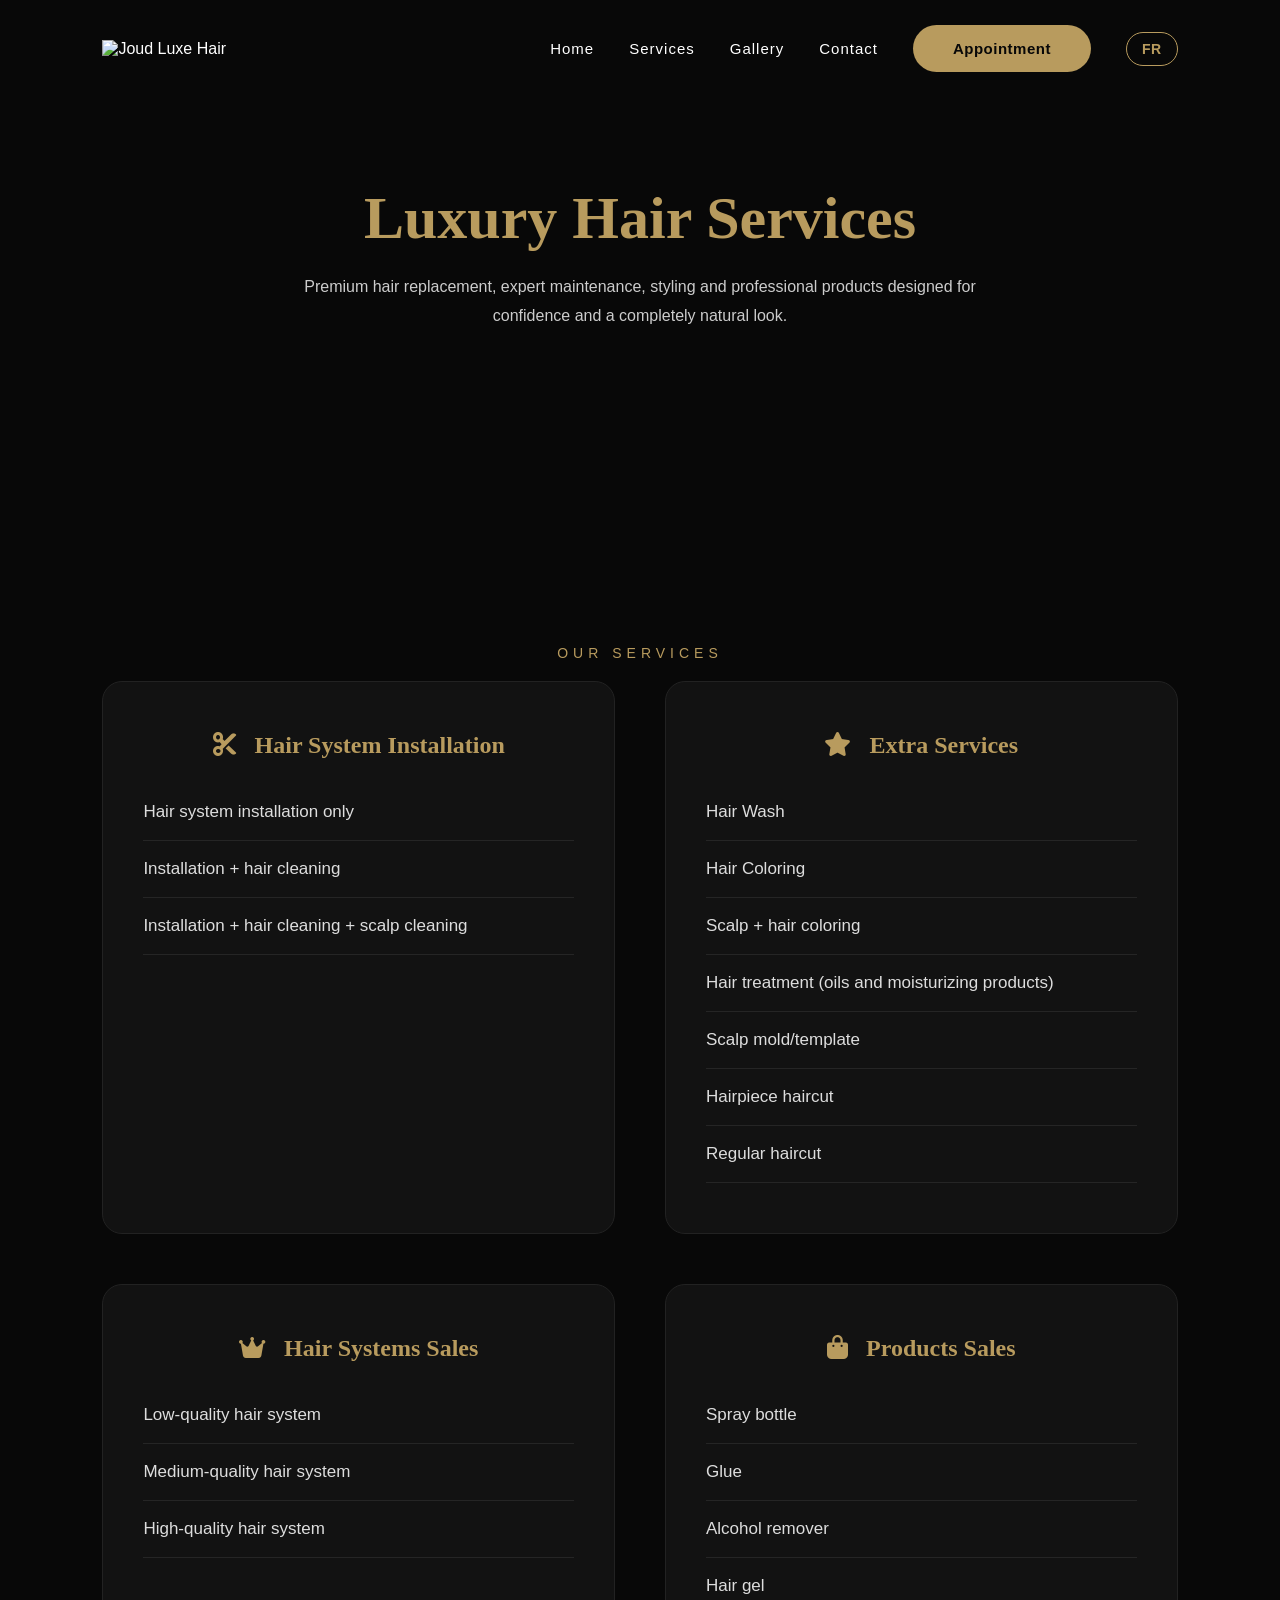
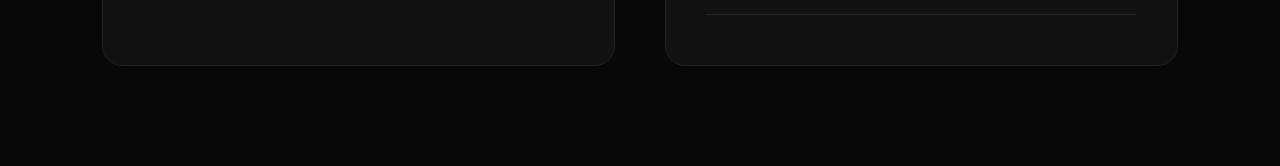
==== services.html @ 6a25751c "Add files via upload" ====
<!DOCTYPE html>
<html lang="en">

<head>

    <link rel="stylesheet" href="https://unpkg.com/aos@2.3.4/dist/aos.css">

    <link rel="stylesheet" href="https://cdnjs.cloudflare.com/ajax/libs/font-awesome/6.7.2/css/all.min.css">

<meta charset="UTF-8">

<meta name="viewport" content="width=device-width, initial-scale=1.0">

<title>Joud Luxe Hair - Services</title>

<link rel="stylesheet" href="style.css">

</head>

<section class="services-hero">

    <div class="services-hero-content" data-aos="fade-up">

        
        <h1>
            Luxury Hair Services
        </h1>

        <p>
            Premium hair replacement, expert maintenance,
            styling and professional products designed
            for confidence and a completely natural look.
        </p>

    </div>

</section>
<body>


<header class="header" id="header">



    <img class="logo" src="Images/3ca42b45-1911-49f8-a15d-68932380a4a7.png" alt="Joud Luxe Hair">


    <div class="header-right">


       <nav class="header-links">

    <a href="index.html">Home</a>

    <a href="services.html">Services</a>

    <a href="gallery.html">Gallery</a>

    <a href="contact.html" class="active">Contact</a>

</nav>


        <button>
            Appointment
        </button>


        <button id="language">
            FR
        </button>


    </div>


</header>



<section class="services-page" data-aos="fade-up">


   <p class="section-subtitle">
        OUR SERVICES
    </p>


    <div class="services-list">


     <div class="service-category" data-aos="fade-up">

            <h2>
    <i class="fa-solid fa-scissors"></i>
    Hair System Installation
</h2>
            <ul>

                <li>Hair system installation only</li>

                <li>Installation + hair cleaning</li>

                <li>Installation + hair cleaning + scalp cleaning</li>

            </ul>

        </div>



       <div class="service-category" data-aos="fade-up" data-aos-delay="100">

            <h2>
    <i class="fa-solid fa-star"></i>
    Extra Services
</h2>

            <ul>

                <li>Hair Wash</li>

                <li>Hair Coloring

</li>

                <li>Scalp + hair coloring</li>

                <li>Hair treatment (oils and moisturizing products)</li>

                <li>Scalp mold/template</li>

                <li>Hairpiece haircut</li>

                <li>Regular haircut</li>

            </ul>

        </div>



        <div class="service-category" data-aos="fade-up" data-aos-delay="200">

            <h2>
    <i class="fa-solid fa-crown"></i>
    Hair Systems Sales
</h2>

            <ul>

                <li>Low-quality hair system</li>

                <li>Medium-quality hair system</li>

                <li>High-quality hair system</li>

            </ul>

        </div>



        <div class="service-category" data-aos="fade-up" data-aos-delay="400">

            <h2>
    <i class="fa-solid fa-bag-shopping"></i>
    Products Sales
</h2>

            <ul>

                <li>Spray bottle</li>

                <li>Glue</li>

                <li>Alcohol remover</li>

                <li>Hair gel</li>

            </ul>

        </div>


    </div>


</section>


</body>

<script src="https://unpkg.com/aos@2.3.4/dist/aos.js"></script>

<script>
AOS.init({
    duration:1000,
    once:true
});
</script>

</html>
---- style.css ----
*{
    margin:0;
    padding:0;
    box-sizing:border-box;
}

:root{
    --black:#0A0A0A;
    --section:#121212;
    --gold:#C9A24B;
    --white:#FFFFFF;
    --gray:#A9A9A9;
}

html{
    scroll-behavior:smooth;
}

body{
    font-family:'Roboto',sans-serif;
    background:var(--black);
    color:var(--white);
}

h1,h2,h3,h4{
    font-family:'Playfair Display',serif;
}


/* =========================
        LUXURY HEADER
========================= */


.header{

    position:fixed;

    top:0;

    left:0;

    width:100%;

    z-index:1000;

    background:transparent;

    display:flex;

    justify-content:space-between;

    align-items:center;

    padding:25px 8%;

    transition:.5s;

}


.header.scrolled{

    background:#080808;

    box-shadow:0 10px 30px rgba(0,0,0,.6);

    padding:15px 8%;

    border-bottom:1px solid #222;

}



.header-right{

    display:flex;

    align-items:center;

    gap:35px;

}



.logo{

    width:160px;

}



.header-links{

    display:flex;

    gap:35px;

    align-items:center;

}



.header-links a{

    color:#fff;

    text-decoration:none;

    font-size:15px;

    letter-spacing:1px;

    transition:.3s;

}



.header-links a:hover{

    color:#B89B5E;

}



/* MAIN BUTTON */

button{

    background:#B89B5E;

    color:#080808;

    border:none;

    padding:15px 40px;

    border-radius:50px;

    cursor:pointer;

    font-size:15px;

    font-weight:600;

    letter-spacing:.5px;

    transition:.4s;

}



button:hover{

    background:#d4b06a;

    transform:translateY(-4px);

    box-shadow:0 15px 30px rgba(184,155,94,.35);

}

/* =========================
        HOME HERO
========================= */


.hero{

    min-height:100vh;

    display:flex;

    justify-content:center;

    align-items:center;

    text-align:center;

    padding:150px 8%;

    background:
    linear-gradient(
    rgba(0,0,0,.65),
    rgba(0,0,0,.8)
    ),
    url("Images/home-hero.jpg");

    background-size:cover;

    background-position:center;

}



.hero h1{

    color:#B89B5E;

    font-size:80px;

    font-family:'Playfair Display',serif;

    line-height:1.1;

}



.hero p{

    color:#ddd;

    font-size:22px;

    max-width:700px;

    margin:30px auto;

    line-height:1.8;

}

/* ==========================
        ABOUT SECTION
========================== */

.about{

    background:#080808;

    display:grid;

    grid-template-columns:1fr 1fr;

    align-items:center;

    gap:90px;

    padding:150px 8%;

}


.about-image{

    position:relative;

}


.about-image img{

    width:100%;

    height:650px;

    object-fit:cover;

    border-radius:25px;

    border:1px solid #222;

}


/* gold detail */

.about-image::after{

    content:"";

    position:absolute;

    width:80px;

    height:80px;

    border-right:2px solid #B89B5E;

    border-bottom:2px solid #B89B5E;

    right:-20px;

    bottom:-20px;

}



.about-content{

    max-width:600px;

}


.section-subtitle{

    color:#B89B5E;

    letter-spacing:5px;

    font-size:14px;

    margin-bottom:25px;

}



.about-content h2{

    color:#B89B5E;

    font-family:'Playfair Display',serif;

    font-size:55px;

    line-height:1.2;

    margin-bottom:35px;

}



.about-content p{

    color:#ccc;

    font-size:18px;

    line-height:1.9;

    margin-bottom:20px;

}



.gold-btn{

    display:inline-block;

    margin-top:25px;

    padding:17px 45px;

    border:1px solid #B89B5E;

    color:white;

    text-decoration:none;

    transition:.4s;

}



.gold-btn:hover{

    background:#B89B5E;

    color:#080808;

}
/* ===== FEATURES ===== */

.features{

    padding:100px 8%;

    background:#111;

    text-align:center;

}

.features h2{

    font-size:45px;

    color:#B89B5E;

    margin-bottom:60px;

}

.features-grid{

    display:grid;

    grid-template-columns:repeat(3,1fr);

    gap:30px;

}

.feature{

    background:#1a1a1a;

    padding:40px;

    border-radius:20px;

    transition:.3s;

    border:1px solid #2b2b2b;

}

.feature:hover{

    transform:translateY(-10px);

    border-color:#B89B5E;

}

.feature h3{

    color:#B89B5E;

    margin-bottom:20px;

    font-size:24px;

}

.feature p{

    color:#d0d0d0;

    line-height:1.8;

}

/* ===== SERVICES ===== */


.services-page{

    padding:180px 8% 120px;

    background:#080808;

    text-align:center;

}

.services-hero{

    height:100vh;

    display:flex;

    justify-content:center;

    align-items:center;

    padding-top:100px;

    box-sizing:border-box;

}

.services-hero-content{

    transform:translateY(50px);

}


.section-subtitle{

    color:#B89B5E;

    letter-spacing:5px;

    font-size:14px;

    margin-bottom:20px;

}
.services-page h1{

    color:#B89B5E;

    font-size:55px;

    margin-bottom:60px;

}


.services{

    text-align:center;

    padding:120px 8%;

}


.services h2{

    color:#B89B5E;

    font-family:'Playfair Display', serif;

    font-size:50px;

    margin-top:20px;

}



.services-grid{

    display:grid;

    grid-template-columns:repeat(4,1fr);

    gap:25px;

}



.service-card{

    background:#121212;

    padding:40px 25px;

    border-radius:20px;

    border:1px solid #222;

    transition:.4s;

}



.service-card:hover{

    transform:translateY(-12px);

    border-color:#B89B5E;

}



.service-card h3{

    color:#B89B5E;

    font-size:24px;

    margin-bottom:20px;

}



.service-card p{

    color:#cccccc;

    line-height:1.7;

}



/* MOBILE */

@media(max-width:900px){

    .services-grid{

        grid-template-columns:1fr;

    }

}

/* ===== GALLERY ===== */


.gallery{

    padding:120px 8%;

    background:#111;

    text-align:center;

}



.gallery h2{

    font-size:50px;

    margin-bottom:60px;

}


.gallery-grid{

    display:grid;

    grid-template-columns:repeat(4,1fr);

    gap:25px;

}


.gallery-item{

    border-radius:20px;

    overflow:hidden;

}


.gallery-item img{

    width:100%;

    height:220px;

    object-fit:cover;

    display:block;

    border-radius:20px;

    transition:.4s;

}



/* MOBILE */

@media(max-width:900px){

    .gallery-grid{

        grid-template-columns:1fr;

    }

}


/* ===== REVIEWS ===== */


.reviews{

    padding:120px 8%;

    background:#080808;

    text-align:center;

}



.reviews h2{

    font-size:50px;

    margin-bottom:60px;

}



.reviews-grid{

    display:grid;

    grid-template-columns:repeat(3,1fr);

    gap:30px;

}



.review-card{

    background:#121212;

    padding:40px;

    border-radius:20px;

    border:1px solid #222;

}



.review-card p{

    color:#dddddd;

    font-size:18px;

    line-height:1.8;

    font-style:italic;

    margin-bottom:25px;

}



.review-card h3{

    color:#B89B5E;

}



/* MOBILE */

@media(max-width:900px){

    .reviews-grid{

        grid-template-columns:1fr;

    }

}

/* ===== APPOINTMENT ===== */


.appointment{

    padding:120px 8%;

    background:

    linear-gradient(
    rgba(0,0,0,.75),
    rgba(0,0,0,.75)
    ),

    url("Images/appointment.jpg");

    background-size:cover;

    background-position:center;

    text-align:center;

}



.appointment-content{

    max-width:800px;

    margin:auto;

}



.appointment h2{

    font-size:55px;

    margin:25px 0;

}



.appointment p{

    color:#dddddd;

    font-size:20px;

    line-height:1.8;

}



.appointment-buttons{

    margin-top:40px;

    display:flex;

    justify-content:center;

    gap:20px;

}



.outline-btn{

    background:transparent;

    color:#B89B5E;

    border:1px solid #B89B5E;

}



.outline-btn:hover{

    background:#B89B5E;

    color:black;

}



/* MOBILE */

@media(max-width:900px){

    .appointment-buttons{

        flex-direction:column;

    }

}




/* MOBILE */

@media(max-width:900px){

    .footer-container{

        grid-template-columns:1fr;

    }

}
/* WHATSAPP BUTTON */

.whatsapp{

    position:fixed;

    right:30px;

    bottom:30px;

    z-index:9999;

    display:flex;

    align-items:center;

    gap:12px;

    background:#25D366;

    color:white;

    padding:15px 25px;

    border-radius:50px;

    text-decoration:none;

    font-weight:bold;

    box-shadow:0 10px 30px rgba(0,0,0,.4);

    transition:.3s;

}


.whatsapp:hover{

    transform:translateY(-5px);

}


.whatsapp-icon{

    font-size:22px;

}


/* floating animation */

@keyframes pulse{


    0%{

        box-shadow:0 0 0 0 rgba(37,211,102,.7);

    }


    70%{

        box-shadow:0 0 0 15px rgba(37,211,102,0);

    }


    100%{

        box-shadow:0 0 0 0 rgba(37,211,102,0);

    }

}

#language{

    background:transparent;

    color:#B89B5E;

    border:1px solid #B89B5E;

    padding:8px 15px;

    font-size:14px;

}


#language:hover{

    background:#B89B5E;

    color:black;

}


.appointment{

    background:
    linear-gradient(rgba(0,0,0,.75), rgba(0,0,0,.75)),
    url("Images/consultation.jpg");

    background-size:cover;
    background-position:center;
    background-attachment:fixed;

    padding:140px 8%;
    text-align:center;

}

.gallery-description{

    max-width:700px;

    margin:20px auto 60px;

    color:#cccccc;

    font-size:18px;

    line-height:1.8;

}

/* LIGHTBOX */

.lightbox{

    display:none;

    position:fixed;

    top:0;

    left:0;

    width:100%;

    height:100%;

    background:rgba(0,0,0,.9);

    justify-content:center;

    align-items:center;

    z-index:3000;

}


.lightbox img{

    max-width:85%;

    max-height:85%;

    border-radius:20px;

}


.close-lightbox{

    position:absolute;

    top:30px;

    right:50px;

    color:white;

    font-size:50px;

    cursor:pointer;

}

/* SERVICES PAGE */


.services-page{

    padding:150px 8% 100px;

    background:#080808;

    text-align:center;

}


.services-page h1{

    color:#B89B5E;

    font-size:55px;

    margin-bottom:60px;

}



.services-list{

    display:grid;

    grid-template-columns:repeat(2,1fr);

    gap:50px;

    max-width:1100px;

    margin:auto;

}



.service-category{

    background:#121212;

    border:1px solid #222;

    border-radius:20px;

   padding:50px 40px;

    text-align:center;

    transition:.3s;

}



.service-category:hover{

    border-color:#B89B5E;

    transform:translateY(-5px);

}



.service-category h2{

    color:#B89B5E;

    margin-bottom:25px;

}




@media(max-width:768px){

    .services-list{

        grid-template-columns:1fr;

    }


    .services-page h1{

        font-size:40px;

    }

}

.service-category ul{

    list-style:none;

    padding:0;

}

.service-category li{

     padding:14px 0;

    border-bottom:1px solid #1d1d1d;

    color:#dddddd;

    font-size:17px;

}

.services-hero{

    height:55vh;

    display:flex;

    justify-content:center;

    align-items:center;

    text-align:center;

    padding:0 10%;

    background:#080808;

}


.services-hero h1{

    font-size:60px;

    color:#B89B5E;

    margin:20px 0;

}


.services-hero p{

    max-width:700px;

    margin:auto;

    color:#cccccc;

    line-height:1.8;

}

.service-category h2 i{

    color:#B89B5E;

    margin-right:12px;

    font-size:24px;

}

.service-category li{

    display:flex;

    justify-content:space-between;

    align-items:center;

    padding:18px 0;

    border-bottom:1px solid #252525;

    font-size:17px;

    color:#dddddd;

    transition:.3s;

}


.service-category li:hover{

    color:#B89B5E;

    padding-left:10px;

}

.contact-info{

    display:grid;

    grid-template-columns:repeat(3,1fr);

    gap:30px;

    padding:80px 8%;

}


.contact-card{

    background:#121212;

    border:1px solid #222;

    border-radius:20px;

    padding:45px;

    text-align:center;

    transition:.4s;

}


.contact-card:hover{

    transform:translateY(-8px);

    border-color:#B89B5E;

}


.contact-card i{

    font-size:40px;

    color:#B89B5E;

    margin-bottom:20px;

}


.contact-card h3{

    margin-bottom:15px;

}


.contact-card p{

    color:#cfcfcf;

}

.consultation{

    padding:100px 8%;

    text-align:center;

}


.consultation h2{

    font-size:50px;

    color:#B89B5E;

    margin:20px 0;

}


.consultation p{

    max-width:700px;

    margin:auto;

    color:#cccccc;

    line-height:1.8;

}


.consultation-btn{

    display:inline-block;

    margin-top:40px;

    background:#B89B5E;

    color:#080808;

    text-decoration:none;

    padding:18px 45px;

    border-radius:50px;

    font-weight:bold;

    transition:.4s;

}


.consultation-btn:hover{

    background:white;

    transform:translateY(-5px);

}

.contact-info{

    display:grid;

    grid-template-columns:repeat(3,1fr);

    gap:30px;

    margin:80px auto;

    width:90%;

    max-width:1200px;

}

.contact-card{

    background:#111;

    border:1px solid #222;

    border-radius:20px;

    padding:40px;

    text-align:center;

    transition:.3s;

}

.contact-card:hover{

    transform:translateY(-8px);

    border-color:#B89B5E;

    box-shadow:0 15px 40px rgba(184,155,94,.15);

}

.contact-card h3{

    color:#B89B5E;

    margin-bottom:15px;

}

.contact-card p{

    color:#ddd;

    line-height:1.7;

}

.consultation{

    text-align:center;

    max-width:850px;

    margin:120px auto;

    padding:0 20px;

}

.consultation h2{

    font-size:48px;

    margin:20px 0;

}

.consultation-btn{

    display:inline-block;

    margin-top:35px;

    background:#B89B5E;

    color:#000;

    padding:18px 40px;

    border-radius:50px;

    text-decoration:none;

    font-weight:bold;

    transition:.3s;

}

.consultation-btn:hover{

    background:#d4b06a;

    transform:translateY(-4px);

}
/* =================================
        LUXURY GALLERY PAGE
================================= */


.gallery-banner{

    min-height:60vh;

    display:flex;

    justify-content:center;

    align-items:center;

    text-align:center;

    padding:150px 8% 100px;

    background:#080808;

}


.gallery-banner h1{

    color:#B89B5E;

    font-size:70px;

    margin-bottom:30px;

}


.gallery-banner p{

    color:#ddd;

    font-size:20px;

    line-height:1.8;

}


/* FEATURED IMAGE */

.featured-work{

    padding:80px 8%;

    background:#080808;

}


.featured-work img{

    width:100%;

    height:650px;

    object-fit:cover;

    border-radius:20px;

    border:1px solid #222;

}



/* GALLERY GRID */

.transformation-grid{

    background:#080808;

    padding:80px 8%;

    display:grid;

    grid-template-columns:repeat(2,1fr);

    gap:25px;

}



.transformation-grid div{

    background:#121212;

    border:1px solid #222;

    border-radius:20px;

    overflow:hidden;

    transition:.3s;

}



.transformation-grid div:hover{

    border-color:#B89B5E;

    transform:translateY(-8px);

}



.transformation-grid img{

    width:100%;

    height:100%;

    object-fit:cover;

    transition:.5s;

}



.transformation-grid img:hover{

    transform:scale(1.05);

}



.large{

    height:500px;

}


.wide{

    grid-column:span 2;

    height:350px;

}


.transformation-grid div:not(.large):not(.wide){

    height:250px;

}



/* CTA */

.cta-section{

    background:#121212;

    text-align:center;

    padding:120px 8%;

    border-top:1px solid #222;

}


.cta-section h2{

    color:#B89B5E;

    font-size:55px;

}



.gold-btn{

    display:inline-block;

    margin-top:40px;

    padding:18px 45px;

    color:white;

    border:1px solid #B89B5E;

    text-decoration:none;

    transition:.3s;

}



.gold-btn:hover{

    background:#B89B5E;

    color:#080808;

}

@media(max-width:900px){

.transformation-grid{

grid-template-columns:1fr;

}

.large,
.wide,
.transformation-grid div{

height:350px;

grid-column:auto;

grid-row:auto;

}

.featured-work img{

height:400px;

}

.cta-section h2{

font-size:2.5rem;

}

}


/* Gallery opening animation */

.gallery-banner-content,
.featured-work,
.transformation-grid,
.cta-section {

    animation: fadeUp 1.2s ease forwards;

}


@keyframes fadeUp {

    from {

        opacity:0;
        transform:translateY(40px);

    }


    to {

        opacity:1;
        transform:translateY(0);

    }

}

/* =================================
        ABOUT PAGE
================================= */


/* HERO */

.about-hero{

    min-height:70vh;

    display:flex;

    justify-content:center;

    align-items:center;

    text-align:center;

    padding:150px 8% 100px;

    background:#080808;

}


.about-hero-content{

    max-width:900px;

}


.about-hero h1{

    color:#B89B5E;

    font-family:'Playfair Display',serif;

    font-size:75px;

    line-height:1.15;

    margin:30px 0;

}


.about-hero p{

    color:#ddd;

    font-size:20px;

    line-height:1.8;

}


/* STORY SECTION */


.about-story{

    display:grid;

    grid-template-columns:1fr 1fr;

    align-items:center;

    gap:80px;

    padding:150px 8%;

    background:#080808;

}



.story-image img{

    width:100%;

    height:650px;

    object-fit:cover;

    border-radius:25px;

    border:1px solid #222;

}



.story-content h2{

    color:#B89B5E;

    font-family:'Playfair Display',serif;

    font-size:55px;

    line-height:1.2;

    margin:25px 0 35px;

}



.story-content p{

    color:#ccc;

    font-size:18px;

    line-height:1.9;

    margin-bottom:20px;

}



/* VALUES */


.values{

    display:grid;

    grid-template-columns:repeat(3,1fr);

    gap:40px;

    padding:100px 8% 150px;

    background:#121212;

}



.value-card{

    background:#080808;

    border:1px solid #222;

    border-radius:20px;

    padding:50px 35px;

    text-align:center;

    transition:.4s;

}



.value-card:hover{

    border-color:#B89B5E;

    transform:translateY(-8px);

}



.value-card h3{

    color:#B89B5E;

    font-family:'Playfair Display',serif;

    font-size:30px;

    margin-bottom:20px;

}



.value-card p{

    color:#bbb;

    line-height:1.8;

}

@media(max-width:900px){

    .about-hero h1{

        font-size:45px;

    }


    .about-story{

        grid-template-columns:1fr;

    }


    .story-image img{

        height:450px;

    }


    .story-content h2{

        font-size:38px;

    }


    .values{

        grid-template-columns:1fr;

    }

}

/* OUR WORK SECTION */

.gallery .section-subtitle{

    color:#B89B5E;

}


.gallery h2{

    color:#B89B5E;

}


.gallery p{

    color:#cccccc;

}

/* PRIVATE CONSULTATION */

.appointment-content .section-subtitle{

    color:#B89B5E;

}


.appointment-content h2{

    color:#B89B5E;

}


.appointment-content p{

    color:#cccccc;

}

/* CLIENT EXPERIENCES */

.reviews .section-subtitle{

    color:#B89B5E;

}


.reviews h2{

    color:#B89B5E;

}


.reviews p{

    color:#cccccc;

}

/* GALLERY PAGE */

.gallery-container{

    display:grid;

    grid-template-columns:repeat(2,1fr);

    gap:30px;

    padding:80px 8%;

    background:#080808;

}


   .gallery-container img{

    width:100%;

    height:350px;

    object-fit:contain;

    background:transparent;

    border-radius:20px;

    transition:.5s;

}

/* LUXURY GALLERY ANIMATION */

.gallery-container img{

    opacity:0;

    transform:translateY(40px);

    animation:galleryFade 1s ease forwards;

}


.gallery-container img:nth-child(1){

    animation-delay:.1s;

}


.gallery-container img:nth-child(2){

    animation-delay:.3s;

}


.gallery-container img:nth-child(3){

    animation-delay:.5s;

}


.gallery-container img:nth-child(4){

    animation-delay:.7s;

}



@keyframes galleryFade{

    to{

        opacity:1;

        transform:translateY(0);

    }

}

#gallery h2{

    color:#B89B5E !important;

    font-family:'Playfair Display', serif !important;

    font-size:60px !important;

    font-weight:700;

    text-align:center !important;

    letter-spacing:3px;

    margin:0 auto 60px;

    text-transform:uppercase;

}

#gallery{

    background:#080808;

    padding:100px 8%;

    text-align:center;

}

/* ===========================
   LUXURY LOADER
=========================== */

#loader{

    position:fixed;

    inset:0;

    background:#050505;

    display:flex;

    justify-content:center;

    align-items:center;

    z-index:99999;

    transition:opacity .8s ease, visibility .8s ease;

}


#loader.hidden{

    opacity:0;

    visibility:hidden;

}


.loader-content{

    text-align:center;

    animation:fadeLogo 1.5s ease;

}


.loader-content img{

    width:170px;

    margin-bottom:25px;

}


.loader-content h1{

    color:#B89B5E;

    font-family:'Playfair Display',serif;

    font-size:48px;

    letter-spacing:8px;

    margin-bottom:35px;

}


.gold-line{

    width:0;

    height:2px;

    background:#B89B5E;

    margin:auto;

    animation:goldLine 1.5s forwards;

}


@keyframes goldLine{

    from{

        width:0;

    }

    to{

        width:220px;

    }

}


@keyframes fadeLogo{

    from{

        opacity:0;

        transform:translateY(20px);

    }

    to{

        opacity:1;

        transform:translateY(0);

    }

}

/* ===== LUXURY FOOTER ===== */

.footer{

    background:#050505;

    padding:90px 8% 40px;

    border-top:1px solid rgba(184,155,94,.3);

    text-align:center;

    display:flex;

    flex-direction:column;

    align-items:center;

}


.footer-logo{

    width:140px;

    margin-bottom:25px;

}


.footer h2{

    color:#B89B5E;

    font-family:'Playfair Display',serif;

    font-size:42px;

    letter-spacing:5px;

    margin-bottom:20px;

}


.footer p{

    color:#aaa;

    line-height:1.8;

}


.footer-nav{

    display:flex;

    justify-content:center;

    gap:40px;

    flex-wrap:wrap;

    margin:40px 0;

}


.footer-nav a{

    color:#ddd;

    text-decoration:none;

    transition:.3s;

}


.footer-nav a:hover{

    color:#B89B5E;

}


.footer-social{

    display:flex;

    justify-content:center;

    gap:20px;

    margin:30px 0;

}


.footer-contact{

    text-align:center;

}


.footer-bottom{

    width:100%;

    text-align:center;

    margin-top:50px;

    padding-top:25px;

    border-top:1px solid rgba(255,255,255,.1);

    color:#777;

}
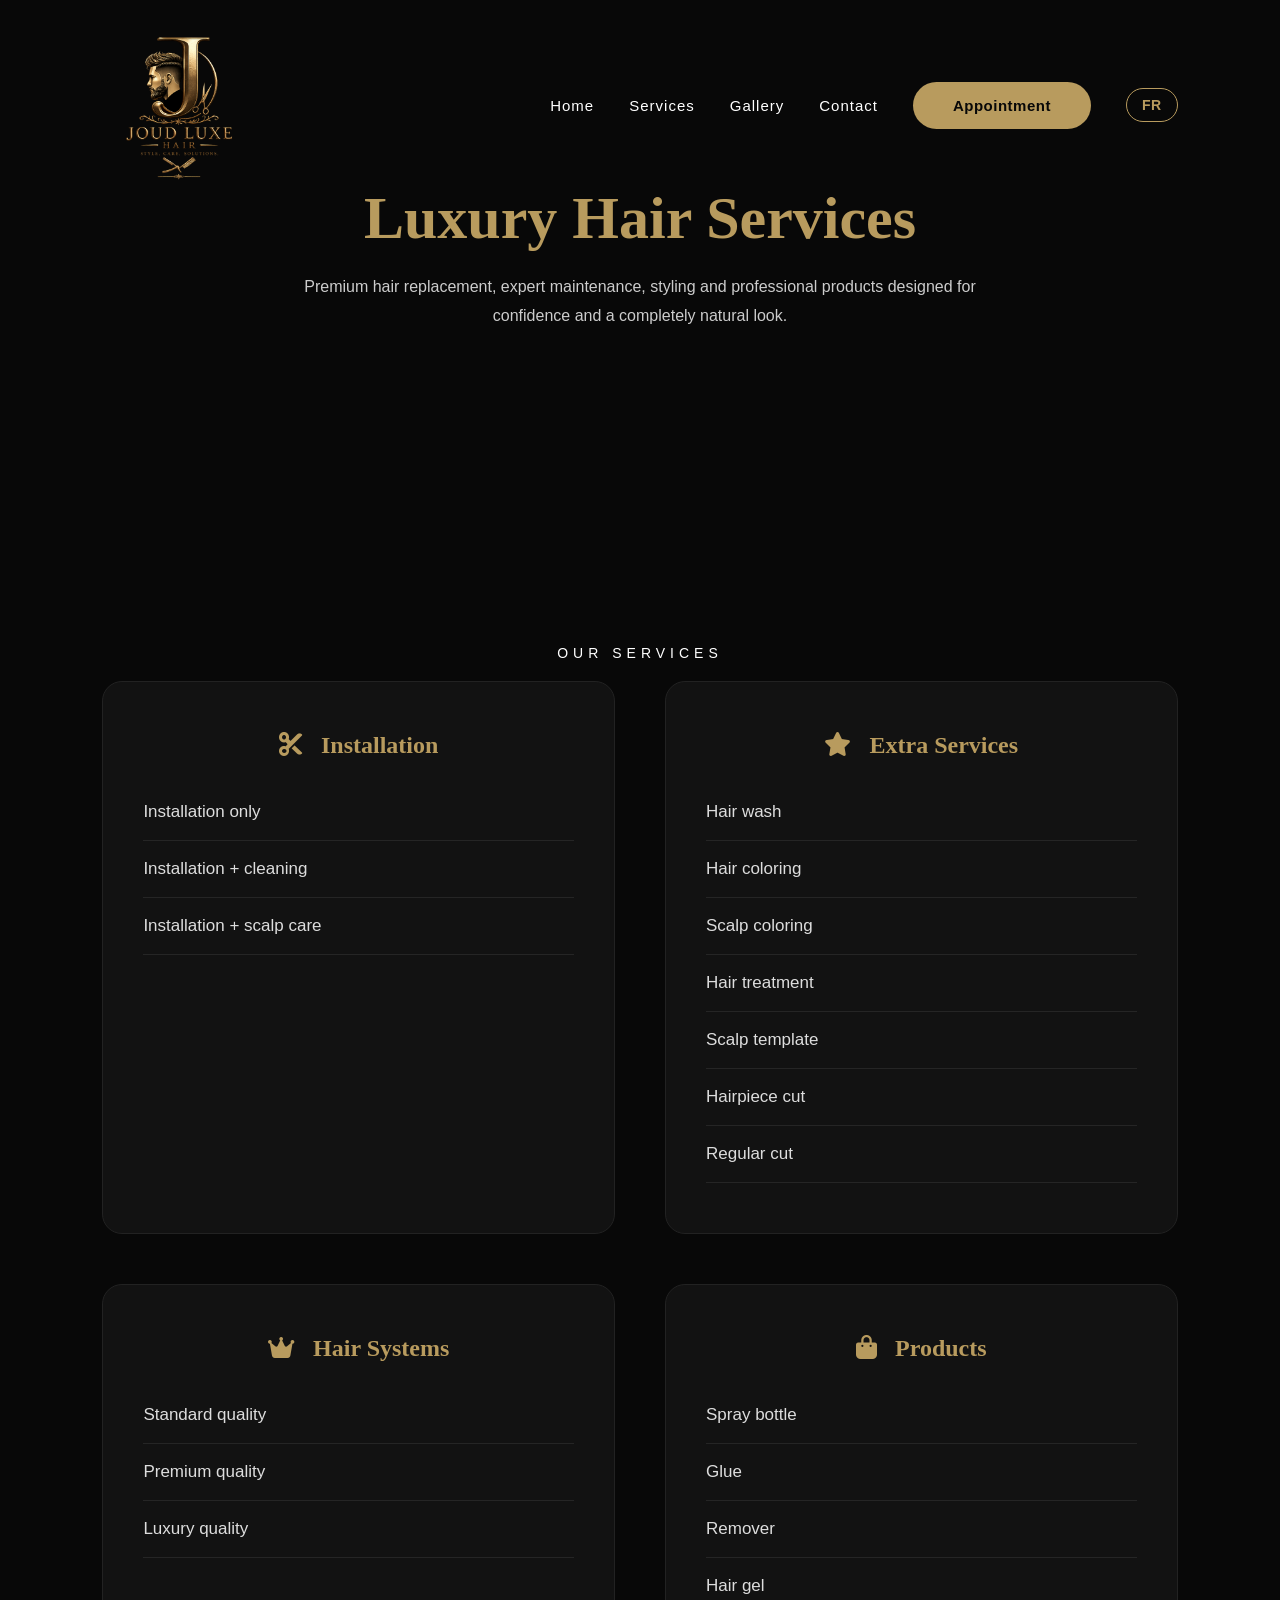
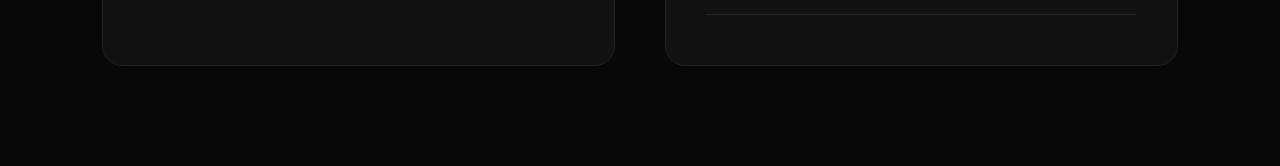
==== commit 7127dcd2: "Add files via upload" ====
--- a/services.html
+++ b/services.html
@@ -91,96 +91,92 @@
 
      <div class="service-category" data-aos="fade-up">
 
-            <h2>
-    <i class="fa-solid fa-scissors"></i>
-    Hair System Installation
-</h2>
-            <ul>
+    <h2>
+        <i class="fa-solid fa-scissors"></i>
+        Installation
+    </h2>
 
-                <li>Hair system installation only</li>
+    <ul>
 
-                <li>Installation + hair cleaning</li>
+        <li>Installation only</li>
 
-                <li>Installation + hair cleaning + scalp cleaning</li>
+        <li>Installation + cleaning</li>
 
-            </ul>
+        <li>Installation + scalp care</li>
 
-        </div>
+    </ul>
+
+</div>
 
 
+<div class="service-category" data-aos="fade-up" data-aos-delay="100">
 
-       <div class="service-category" data-aos="fade-up" data-aos-delay="100">
+    <h2>
+        <i class="fa-solid fa-star"></i>
+        Extra Services
+    </h2>
 
-            <h2>
-    <i class="fa-solid fa-star"></i>
-    Extra Services
-</h2>
+    <ul>
 
-            <ul>
+        <li>Hair wash</li>
 
-                <li>Hair Wash</li>
+        <li>Hair coloring</li>
 
-                <li>Hair Coloring
+        <li>Scalp coloring</li>
 
-</li>
+        <li>Hair treatment</li>
 
-                <li>Scalp + hair coloring</li>
+        <li>Scalp template</li>
 
-                <li>Hair treatment (oils and moisturizing products)</li>
+        <li>Hairpiece cut</li>
 
-                <li>Scalp mold/template</li>
+        <li>Regular cut</li>
 
-                <li>Hairpiece haircut</li>
+    </ul>
 
-                <li>Regular haircut</li>
-
-            </ul>
-
-        </div>
+</div>
 
 
+<div class="service-category" data-aos="fade-up" data-aos-delay="200">
 
-        <div class="service-category" data-aos="fade-up" data-aos-delay="200">
+    <h2>
+        <i class="fa-solid fa-crown"></i>
+        Hair Systems
+    </h2>
 
-            <h2>
-    <i class="fa-solid fa-crown"></i>
-    Hair Systems Sales
-</h2>
+    <ul>
 
-            <ul>
+        <li>Standard quality</li>
 
-                <li>Low-quality hair system</li>
+        <li>Premium quality</li>
 
-                <li>Medium-quality hair system</li>
+        <li>Luxury quality</li>
 
-                <li>High-quality hair system</li>
+    </ul>
 
-            </ul>
-
-        </div>
+</div>
 
 
+<div class="service-category" data-aos="fade-up" data-aos-delay="400">
 
-        <div class="service-category" data-aos="fade-up" data-aos-delay="400">
+    <h2>
+        <i class="fa-solid fa-bag-shopping"></i>
+        Products
+    </h2>
 
-            <h2>
-    <i class="fa-solid fa-bag-shopping"></i>
-    Products Sales
-</h2>
+    <ul>
 
-            <ul>
+        <li>Spray bottle</li>
 
-                <li>Spray bottle</li>
+        <li>Glue</li>
 
-                <li>Glue</li>
+        <li>Remover</li>
 
-                <li>Alcohol remover</li>
+        <li>Hair gel</li>
 
-                <li>Hair gel</li>
+    </ul>
 
-            </ul>
-
-        </div>
+</div>
 
 
     </div>
--- a/style.css
+++ b/style.css
@@ -624,6 +624,7 @@
 }
 
 
+
 .gallery-grid{
 
     display:grid;
@@ -635,28 +636,36 @@
 }
 
 
+
 .gallery-item{
 
+    overflow:hidden;
+
     border-radius:20px;
 
-    overflow:hidden;
-
-}
+}
+
 
 
 .gallery-item img{
 
     width:100%;
 
-    height:220px;
+    height:350px;
+    
+    display: block;
 
     object-fit:cover;
 
-    display:block;
-
-    border-radius:20px;
-
-    transition:.4s;
+    transition:.5s;
+
+}
+
+
+
+.gallery-item img:hover{
+
+    transform:scale(1.08);
 
 }
 
@@ -868,6 +877,108 @@
 
 }
 
+/* ===== FOOTER ===== */
+
+
+.footer{
+
+    background:#050505;
+
+    padding:80px 8% 30px;
+
+    border-top:1px solid #B89B5E;
+
+}
+
+
+
+.footer-container{
+
+    display:grid;
+
+    grid-template-columns:repeat(3,1fr);
+
+    gap:50px;
+
+}
+
+
+
+.footer h2{
+
+    color:#B89B5E;
+
+    font-size:35px;
+
+    margin-bottom:20px;
+
+}
+
+
+
+.footer h3{
+
+    color:#B89B5E;
+
+    margin-bottom:20px;
+
+}
+
+
+
+.footer p{
+
+    color:#cccccc;
+
+    line-height:1.8;
+
+}
+
+
+
+.footer-links{
+
+    display:flex;
+
+    flex-direction:column;
+
+    gap:12px;
+
+}
+
+
+
+.footer-links a{
+
+    color:#cccccc;
+
+    text-decoration:none;
+
+}
+
+
+
+.footer-links a:hover{
+
+    color:#B89B5E;
+
+}
+
+
+
+.footer-bottom{
+
+    margin-top:50px;
+
+    padding-top:20px;
+
+    border-top:1px solid #222;
+
+    text-align:center;
+
+    color:#777;
+
+}
 
 
 
@@ -882,23 +993,22 @@
     }
 
 }
-/* WHATSAPP BUTTON */
+/* ===== WHATSAPP BUTTON ===== */
+
 
 .whatsapp{
 
     position:fixed;
 
+    bottom:30px;
+
     right:30px;
 
-    bottom:30px;
-
-    z-index:9999;
-
     display:flex;
 
     align-items:center;
 
-    gap:12px;
+    gap:10px;
 
     background:#25D366;
 
@@ -912,18 +1022,26 @@
 
     font-weight:bold;
 
+    font-size:16px;
+
     box-shadow:0 10px 30px rgba(0,0,0,.4);
 
+    z-index:2000;
+
+    animation:pulse 2s infinite;
+
     transition:.3s;
 
 }
 
 
+
 .whatsapp:hover{
 
-    transform:translateY(-5px);
-
-}
+    transform:translateY(-5px) scale(1.05);
+
+}
+
 
 
 .whatsapp-icon{
@@ -931,6 +1049,7 @@
     font-size:22px;
 
 }
+
 
 
 /* floating animation */
@@ -1585,7 +1704,7 @@
 
     grid-template-columns:repeat(2,1fr);
 
-    gap:25px;
+    gap:40px;
 
 }
 
@@ -1641,23 +1760,25 @@
 
 .large{
 
-    height:500px;
-
-}
+    height:850px;
+
+}
+
 
 
 .wide{
 
     grid-column:span 2;
 
-    height:350px;
-
-}
+    height:550px;
+
+}
+
 
 
 .transformation-grid div:not(.large):not(.wide){
 
-    height:250px;
+    height:450px;
 
 }
 
@@ -1976,466 +2097,731 @@
     line-height:1.8;
 
 }
-
-@media(max-width:900px){
-
-    .about-hero h1{
-
-        font-size:45px;
-
-    }
-
-
-    .about-story{
-
-        grid-template-columns:1fr;
-
-    }
-
-
-    .story-image img{
-
-        height:450px;
-
-    }
-
-
-    .story-content h2{
-
-        font-size:38px;
-
-    }
-
-
-    .values{
-
-        grid-template-columns:1fr;
-
-    }
-
-}
-
-/* OUR WORK SECTION */
-
-.gallery .section-subtitle{
-
-    color:#B89B5E;
-
-}
-
-
-.gallery h2{
-
-    color:#B89B5E;
-
-}
-
-
-.gallery p{
-
-    color:#cccccc;
-
-}
-
-/* PRIVATE CONSULTATION */
-
-.appointment-content .section-subtitle{
-
-    color:#B89B5E;
-
-}
-
-
-.appointment-content h2{
-
-    color:#B89B5E;
-
-}
-
-
-.appointment-content p{
-
-    color:#cccccc;
-
-}
-
-/* CLIENT EXPERIENCES */
-
-.reviews .section-subtitle{
-
-    color:#B89B5E;
-
-}
-
-
-.reviews h2{
-
-    color:#B89B5E;
-
-}
-
-
-.reviews p{
-
-    color:#cccccc;
-
-}
-
-/* GALLERY PAGE */
-
-.gallery-container{
-
-    display:grid;
-
-    grid-template-columns:repeat(2,1fr);
-
-    gap:30px;
-
-    padding:80px 8%;
-
-    background:#080808;
-
-}
-
-
-   .gallery-container img{
-
-    width:100%;
-
-    height:350px;
-
-    object-fit:contain;
-
-    background:transparent;
-
-    border-radius:20px;
-
-    transition:.5s;
-
-}
-
-/* LUXURY GALLERY ANIMATION */
-
-.gallery-container img{
-
-    opacity:0;
-
-    transform:translateY(40px);
-
-    animation:galleryFade 1s ease forwards;
-
-}
-
-
-.gallery-container img:nth-child(1){
-
-    animation-delay:.1s;
-
-}
-
-
-.gallery-container img:nth-child(2){
-
-    animation-delay:.3s;
-
-}
-
-
-.gallery-container img:nth-child(3){
-
-    animation-delay:.5s;
-
-}
-
-
-.gallery-container img:nth-child(4){
-
-    animation-delay:.7s;
-
-}
-
-
-
-@keyframes galleryFade{
-
-    to{
-
-        opacity:1;
-
-        transform:translateY(0);
-
-    }
-
-}
-
-#gallery h2{
-
-    color:#B89B5E !important;
-
-    font-family:'Playfair Display', serif !important;
-
-    font-size:60px !important;
-
-    font-weight:700;
-
-    text-align:center !important;
-
-    letter-spacing:3px;
-
-    margin:0 auto 60px;
-
-    text-transform:uppercase;
-
-}
-
-#gallery{
-
-    background:#080808;
-
-    padding:100px 8%;
-
-    text-align:center;
-
-}
-
-/* ===========================
-   LUXURY LOADER
-=========================== */
-
-#loader{
-
-    position:fixed;
-
-    inset:0;
-
-    background:#050505;
-
-    display:flex;
-
-    justify-content:center;
-
-    align-items:center;
-
-    z-index:99999;
-
-    transition:opacity .8s ease, visibility .8s ease;
-
-}
-
-
-#loader.hidden{
-
-    opacity:0;
-
-    visibility:hidden;
-
-}
-
-
-.loader-content{
-
-    text-align:center;
-
-    animation:fadeLogo 1.5s ease;
-
-}
-
-
-.loader-content img{
-
-    width:170px;
-
-    margin-bottom:25px;
-
-}
-
-
-.loader-content h1{
-
-    color:#B89B5E;
-
-    font-family:'Playfair Display',serif;
-
-    font-size:48px;
-
-    letter-spacing:8px;
-
-    margin-bottom:35px;
-
-}
-
-
-.gold-line{
-
-    width:0;
-
-    height:2px;
-
-    background:#B89B5E;
-
-    margin:auto;
-
-    animation:goldLine 1.5s forwards;
-
-}
-
-
-@keyframes goldLine{
-
-    from{
-
-        width:0;
-
-    }
-
-    to{
-
-        width:220px;
-
-    }
-
-}
-
-
-@keyframes fadeLogo{
-
-    from{
-
-        opacity:0;
-
-        transform:translateY(20px);
-
-    }
-
-    to{
-
-        opacity:1;
-
-        transform:translateY(0);
-
-    }
-
-}
-
-/* ===== LUXURY FOOTER ===== */
-
-.footer{
-
-    background:#050505;
-
-    padding:90px 8% 40px;
-
-    border-top:1px solid rgba(184,155,94,.3);
-
-    text-align:center;
-
-    display:flex;
-
-    flex-direction:column;
-
-    align-items:center;
-
-}
-
-
-.footer-logo{
-
-    width:140px;
-
-    margin-bottom:25px;
-
-}
-
-
-.footer h2{
-
-    color:#B89B5E;
-
-    font-family:'Playfair Display',serif;
-
-    font-size:42px;
-
-    letter-spacing:5px;
-
-    margin-bottom:20px;
-
-}
-
-
-.footer p{
-
-    color:#aaa;
-
-    line-height:1.8;
-
-}
-
-
-.footer-nav{
-
-    display:flex;
-
-    justify-content:center;
-
-    gap:40px;
-
-    flex-wrap:wrap;
-
-    margin:40px 0;
-
-}
-
-
-.footer-nav a{
-
-    color:#ddd;
-
-    text-decoration:none;
-
-    transition:.3s;
-
-}
-
-
-.footer-nav a:hover{
-
-    color:#B89B5E;
-
-}
-
-
-.footer-social{
-
-    display:flex;
-
-    justify-content:center;
-
-    gap:20px;
-
-    margin:30px 0;
-
-}
-
-
-.footer-contact{
-
-    text-align:center;
-
-}
-
-
-.footer-bottom{
-
-    width:100%;
-
-    text-align:center;
-
-    margin-top:50px;
-
-    padding-top:25px;
-
-    border-top:1px solid rgba(255,255,255,.1);
-
-    color:#777;
-
-}+/* =================================
+   COMPLETE MOBILE RESPONSIVE FIX
+================================= */
+
+html,
+body {
+    width: 100%;
+    max-width: 100%;
+    overflow-x: hidden;
+}
+
+img {
+    max-width: 100%;
+}
+
+
+
+/* =================================
+   TABLET AND MOBILE
+================================= */
+
+@media (max-width: 900px) {
+
+    /* HEADER */
+
+    .header {
+        position: relative;
+        width: 100%;
+        padding: 25px 20px;
+        flex-direction: column;
+        align-items: center;
+        justify-content: center;
+        gap: 20px;
+        background: #080808;
+    }
+
+    .logo {
+        width: 120px;
+        height: auto;
+        object-fit: contain;
+    }
+
+    .header-right {
+        width: 100%;
+        display: flex;
+        flex-direction: column;
+        align-items: center;
+        gap: 18px;
+    }
+
+    .header-links {
+        width: 100%;
+        display: flex;
+        flex-wrap: wrap;
+        justify-content: center;
+        align-items: center;
+        gap: 12px 20px;
+    }
+
+    .header-links a {
+        margin: 0;
+        font-size: 15px;
+        white-space: nowrap;
+    }
+
+    .header-right button {
+        width: 100%;
+        max-width: 320px;
+        padding: 14px 20px;
+    }
+
+    #language {
+        width: 100%;
+        max-width: 320px;
+    }
+
+
+    /* HOME HERO */
+
+    .hero {
+        min-height: auto;
+        width: 100%;
+        padding: 90px 20px;
+        background-position: center;
+    }
+
+    .hero h1 {
+        font-size: 46px;
+        line-height: 1.1;
+        overflow-wrap: normal;
+        word-break: normal;
+    }
+
+    .hero p {
+        width: 100%;
+        max-width: 600px;
+        font-size: 17px;
+        line-height: 1.7;
+    }
+
+
+    /* ABOUT HOME SECTION */
+
+    .about {
+        width: 100%;
+        display: grid;
+        grid-template-columns: 1fr;
+        gap: 45px;
+        padding: 80px 20px;
+    }
+
+    .about-image,
+    .about-content {
+        width: 100%;
+        max-width: 100%;
+    }
+
+    .about-image::after {
+        display: none;
+    }
+
+    .about-image img {
+        width: 100%;
+        height: auto;
+        max-height: none;
+        object-fit: contain;
+        display: block;
+        margin: 0 auto;
+        border-radius: 20px;
+    }
+
+    .about-content h2 {
+        font-size: 40px;
+        line-height: 1.15;
+        word-break: normal;
+        overflow-wrap: normal;
+    }
+
+    .about-content p {
+        font-size: 17px;
+        line-height: 1.8;
+    }
+
+
+    /* FEATURES */
+
+    .features {
+        width: 100%;
+        padding: 80px 20px;
+    }
+
+    .features h2 {
+        font-size: 38px;
+    }
+
+    .features-grid {
+        width: 100%;
+        grid-template-columns: 1fr;
+        gap: 22px;
+    }
+
+    .feature {
+        width: 100%;
+        padding: 35px 25px;
+    }
+
+
+    /* SERVICES */
+
+    .services,
+    .services-page {
+        width: 100%;
+        padding-left: 20px;
+        padding-right: 20px;
+    }
+
+    .services-hero {
+        width: 100%;
+        height: auto;
+        min-height: 420px;
+        padding: 80px 20px;
+    }
+
+    .services-hero-content {
+        width: 100%;
+        max-width: 700px;
+        transform: none;
+    }
+
+    .services-hero h1,
+    .services-page h1 {
+        font-size: 42px;
+        line-height: 1.15;
+    }
+
+    .services-hero p {
+        font-size: 16px;
+    }
+
+    .services-grid,
+    .services-list {
+        width: 100%;
+        grid-template-columns: 1fr;
+        gap: 25px;
+    }
+
+    .service-card,
+    .service-category {
+        width: 100%;
+        padding: 35px 25px;
+    }
+
+
+    /* GALLERY HOME PAGE */
+
+    .gallery {
+        width: 100%;
+        padding: 80px 20px;
+    }
+
+    .gallery h2 {
+        font-size: 40px;
+    }
+
+    .gallery-grid {
+        width: 100%;
+        grid-template-columns: 1fr;
+        gap: 25px;
+    }
+
+    .gallery-item {
+        width: 100%;
+        height: auto;
+        overflow: hidden;
+        border-radius: 20px;
+    }
+
+    .gallery-item img {
+        width: 100%;
+        height: auto;
+        max-height: none;
+        object-fit: contain;
+        display: block;
+    }
+
+
+    /* GALLERY PAGE */
+
+    .gallery-banner {
+        width: 100%;
+        min-height: auto;
+        padding: 90px 20px 70px;
+    }
+
+    .gallery-banner h1 {
+        font-size: 44px;
+        line-height: 1.15;
+    }
+
+    .gallery-banner p {
+        font-size: 17px;
+    }
+
+    .featured-work {
+        width: 100%;
+        padding: 50px 20px;
+    }
+
+    .featured-work img {
+        width: 100%;
+        height: auto;
+        max-height: none;
+        object-fit: contain;
+        display: block;
+    }
+
+    .transformation-grid {
+        width: 100%;
+        padding: 50px 20px;
+        grid-template-columns: 1fr;
+        gap: 25px;
+    }
+
+    .transformation-grid div,
+    .transformation-grid div:not(.large):not(.wide),
+    .transformation-grid .large,
+    .transformation-grid .wide {
+        width: 100%;
+        height: auto;
+        grid-column: auto;
+        grid-row: auto;
+    }
+
+    .transformation-grid img {
+        width: 100%;
+        height: auto;
+        max-height: none;
+        object-fit: contain;
+        display: block;
+    }
+
+
+    /* REVIEWS */
+
+    .reviews {
+        width: 100%;
+        padding: 80px 20px;
+    }
+
+    .reviews h2 {
+        font-size: 40px;
+    }
+
+    .reviews-grid {
+        width: 100%;
+        grid-template-columns: 1fr;
+        gap: 25px;
+    }
+
+    .review-card {
+        width: 100%;
+        padding: 30px 22px;
+    }
+
+
+    /* APPOINTMENT */
+
+    .appointment {
+        width: 100%;
+        padding: 90px 20px;
+        background-attachment: scroll;
+    }
+
+    .appointment-content {
+        width: 100%;
+        max-width: 700px;
+        margin: 0 auto;
+        transform: none;
+    }
+
+    .appointment h2 {
+        font-size: 40px;
+        line-height: 1.2;
+    }
+
+    .appointment p {
+        font-size: 17px;
+    }
+
+    .appointment-buttons {
+        width: 100%;
+        display: flex;
+        flex-direction: column;
+        align-items: center;
+        gap: 15px;
+    }
+
+    .appointment-buttons a,
+    .appointment-buttons button {
+        width: 100%;
+        max-width: 320px;
+    }
+
+
+    /* CONTACT */
+
+    .contact-info {
+        width: 100%;
+        padding: 60px 20px;
+        margin: 0 auto;
+        grid-template-columns: 1fr;
+        gap: 25px;
+    }
+
+    .contact-card {
+        width: 100%;
+        padding: 35px 22px;
+    }
+
+    .consultation {
+        width: 100%;
+        max-width: 100%;
+        margin: 0 auto;
+        padding: 80px 20px;
+    }
+
+    .consultation h2 {
+        font-size: 38px;
+        line-height: 1.2;
+    }
+
+
+    /* ABOUT PAGE */
+
+    .about-hero {
+        width: 100%;
+        min-height: auto;
+        padding: 90px 20px 70px;
+    }
+
+    .about-hero h1 {
+        font-size: 44px;
+        line-height: 1.15;
+    }
+
+    .about-hero p {
+        font-size: 17px;
+    }
+
+    .about-story {
+        width: 100%;
+        grid-template-columns: 1fr;
+        gap: 45px;
+        padding: 80px 20px;
+    }
+
+    .story-image,
+    .story-content {
+        width: 100%;
+    }
+
+    .story-image img {
+        width: 100%;
+        height: auto;
+        max-height: none;
+        object-fit: contain;
+        display: block;
+        margin: 0 auto;
+        border-radius: 20px;
+    }
+
+    .story-content h2 {
+        font-size: 38px;
+        line-height: 1.2;
+    }
+
+    .values {
+        width: 100%;
+        padding: 70px 20px;
+        grid-template-columns: 1fr;
+        gap: 25px;
+    }
+
+    .value-card {
+        width: 100%;
+    }
+
+
+    /* FOOTER */
+
+    .footer {
+        width: 100%;
+        padding: 60px 20px 110px;
+        text-align: center;
+        overflow: hidden;
+    }
+
+    .footer-container {
+        width: 100%;
+        display: grid;
+        grid-template-columns: 1fr;
+        gap: 30px;
+        align-items: center;
+    }
+
+    .footer-logo {
+        width: 110px;
+        height: auto;
+        object-fit: contain;
+        display: block;
+        margin: 0 auto 15px;
+    }
+
+    .footer h2 {
+        font-size: 30px;
+        line-height: 1.2;
+    }
+
+    .footer h3 {
+        font-size: 21px;
+    }
+
+    .footer p,
+    .footer-text {
+        width: 100%;
+        max-width: 100%;
+        font-size: 15px;
+        line-height: 1.7;
+    }
+
+    .footer-links,
+    .footer-nav {
+        width: 100%;
+        display: flex;
+        flex-direction: row;
+        flex-wrap: wrap;
+        justify-content: center;
+        gap: 12px 18px;
+    }
+
+    .footer-links a,
+    .footer-nav a {
+        font-size: 14px;
+    }
+
+    .footer-line {
+        width: 100%;
+        margin: 20px 0;
+    }
+
+    .footer-bottom {
+        width: 100%;
+        margin-top: 35px;
+        font-size: 13px;
+        line-height: 1.5;
+    }
+
+
+    /* WHATSAPP */
+
+    .whatsapp {
+        right: 15px;
+        bottom: 20px;
+        max-width: calc(100vw - 30px);
+        padding: 12px 18px;
+        font-size: 14px;
+    }
+
+    .whatsapp-icon {
+        font-size: 19px;
+    }
+}
+
+
+/* =================================
+   SMALL PHONES
+================================= */
+
+@media (max-width: 480px) {
+
+    .header {
+        padding: 22px 15px;
+    }
+
+    .logo {
+        width: 105px;
+    }
+
+    .header-links {
+        gap: 10px 14px;
+    }
+
+    .header-links a {
+        font-size: 14px;
+    }
+
+    .hero h1,
+    .services-hero h1,
+    .gallery-banner h1,
+    .about-hero h1 {
+        font-size: 36px;
+    }
+
+    .about-content h2,
+    .appointment h2,
+    .consultation h2,
+    .story-content h2 {
+        font-size: 34px;
+    }
+
+    .feature,
+    .service-card,
+    .service-category,
+    .review-card,
+    .contact-card,
+    .value-card {
+        padding-left: 20px;
+        padding-right: 20px;
+    }
+
+    .whatsapp {
+        padding: 11px 15px;
+        font-size: 13px;
+    }
+}
+
+.footer {
+    width: 100%;
+    padding: 70px 20px 35px;
+    text-align: center;
+    overflow: hidden;
+}
+
+.footer-container {
+    width: 100%;
+    max-width: 1000px;
+    margin: 0 auto;
+    display: flex;
+    flex-direction: column;
+    align-items: center;
+    gap: 18px;
+}
+
+.footer-logo {
+    display: block;
+    width: 150px;
+    max-width: 150px;
+    height: auto;
+    object-fit: contain;
+    margin: 0 auto 10px;
+}
+
+.footer h2 {
+    text-align: center;
+    margin: 0;
+}
+
+.footer p,
+.footer-text {
+    text-align: center;
+}
+
+.footer-nav,
+.footer-links {
+    display: flex;
+    flex-direction: row;
+    justify-content: center;
+    flex-wrap: wrap;
+    gap: 15px;
+}
+
+.footer-bottom {
+    width: 100%;
+    text-align: center;
+}
+
+
+.contact-card a {
+    color: #dddddd;
+    text-decoration: none;
+}
+
+.contact-card a:hover {
+    color: #B89B5E;
+}
+
+@media (max-width: 768px) {
+
+    .contact-info {
+        padding: 60px 20px;
+        gap: 22px;
+    }
+
+    .contact-card {
+        min-height: auto;
+        padding: 35px 20px;
+    }
+
+    .contact-card h3 {
+        font-size: 25px;
+    }
+
+    .contact-card p,
+    .contact-card a {
+        font-size: 17px;
+        overflow-wrap: anywhere;
+    }
+}
+
+@media (max-width: 768px) {
+
+    .services-list {
+        display: grid;
+        grid-template-columns: 1fr;
+        gap: 20px;
+        padding: 0 15px;
+    }
+
+    .service-category {
+        background: #111;
+        border: 1px solid rgba(212, 175, 55, 0.2);
+        border-radius: 20px;
+        padding: 25px 20px;
+    }
+
+    .service-category h2 {
+        text-align: center;
+        font-size: 24px;
+        margin-bottom: 20px;
+        line-height: 1.3;
+    }
+
+    .service-category ul {
+        list-style: none;
+        padding: 0;
+        margin: 0;
+    }
+
+    .service-category li {
+        padding: 14px 0;
+        text-align: center;
+        font-size: 16px;
+        border-bottom: 1px solid rgba(255,255,255,0.08);
+    }
+
+    .service-category li:last-child {
+        border-bottom: none;
+    }
+}
+.consultation h2 {
+    color: #B89B5E;
+}
+.appointment h2 {
+    color: #B89B5E;
+}
+.consultation h2,
+.testimonials h2,
+.gallery h2 {
+    color: #B89B5E !important;
+}
+.section-subtitle + h2 {
+    color: #B89B5E !important;
+}
+
+.section-subtitle {
+    color: white !important;
+}
+
